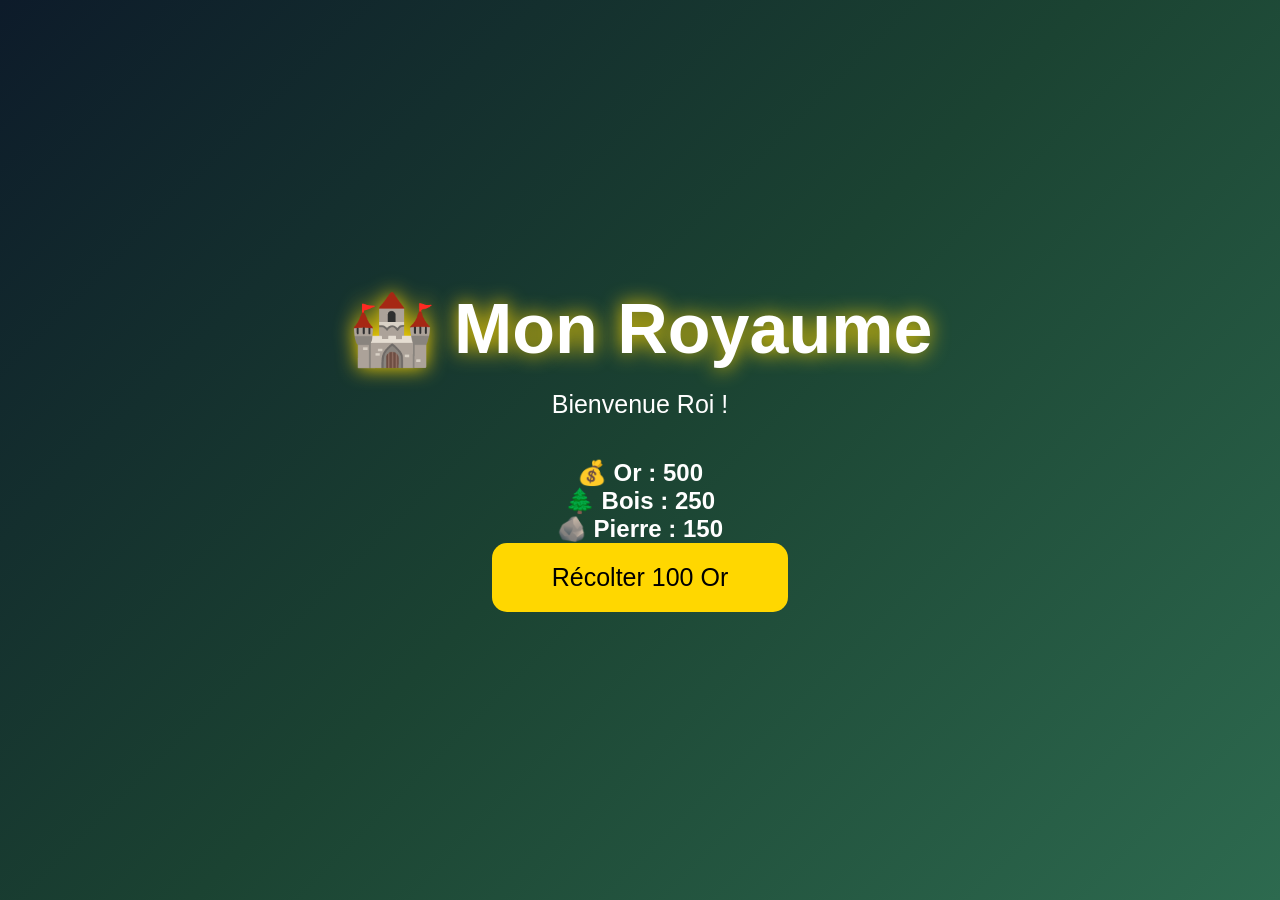
==== kingdom.html @ ad1757f2 "Add initial kingdom.html structure and content" ====
<!DOCTYPE html>
<html lang="fr">
<head>

<meta charset="UTF-8">

<title>Mon Royaume</title>

<link rel="stylesheet" href="css/style.css">

</head>

<body>

<header>

<h1>🏰 Mon Royaume</h1>

<p>Bienvenue Roi !</p>

<h2>💰 Or : <span id="gold">500</span></h2>

<h2>🌲 Bois : <span id="wood">250</span></h2>

<h2>🪨 Pierre : <span id="stone">150</span></h2>

<button onclick="collectGold()">Récolter 100 Or</button>

</header>

<script>

let gold=500;

function collectGold(){

gold+=100;

document.getElementById("gold").innerHTML=gold;

}

</script>

</body>
</html>
---- css/style.css ----
*{
margin:0;
padding:0;
box-sizing:border-box;
font-family:Arial;
}

body{

height:100vh;

display:flex;

justify-content:center;

align-items:center;

background:linear-gradient(135deg,#0d1b2a,#1b4332,#2d6a4f);

overflow:hidden;

color:white;

}

header{

text-align:center;

animation:fade 2s;

}

h1{

font-size:70px;

margin-bottom:20px;

text-shadow:0 0 20px gold;

}

p{

font-size:25px;

margin-bottom:40px;

}

button{

padding:20px 60px;

font-size:25px;

border:none;

border-radius:15px;

cursor:pointer;

background:gold;

transition:.3s;

}

button:hover{

transform:scale(1.1);

box-shadow:0 0 25px gold;

}

@keyframes fade{

from{

opacity:0;
transform:translateY(-50px);

}

to{

opacity:1;
transform:translateY(0);

}

}
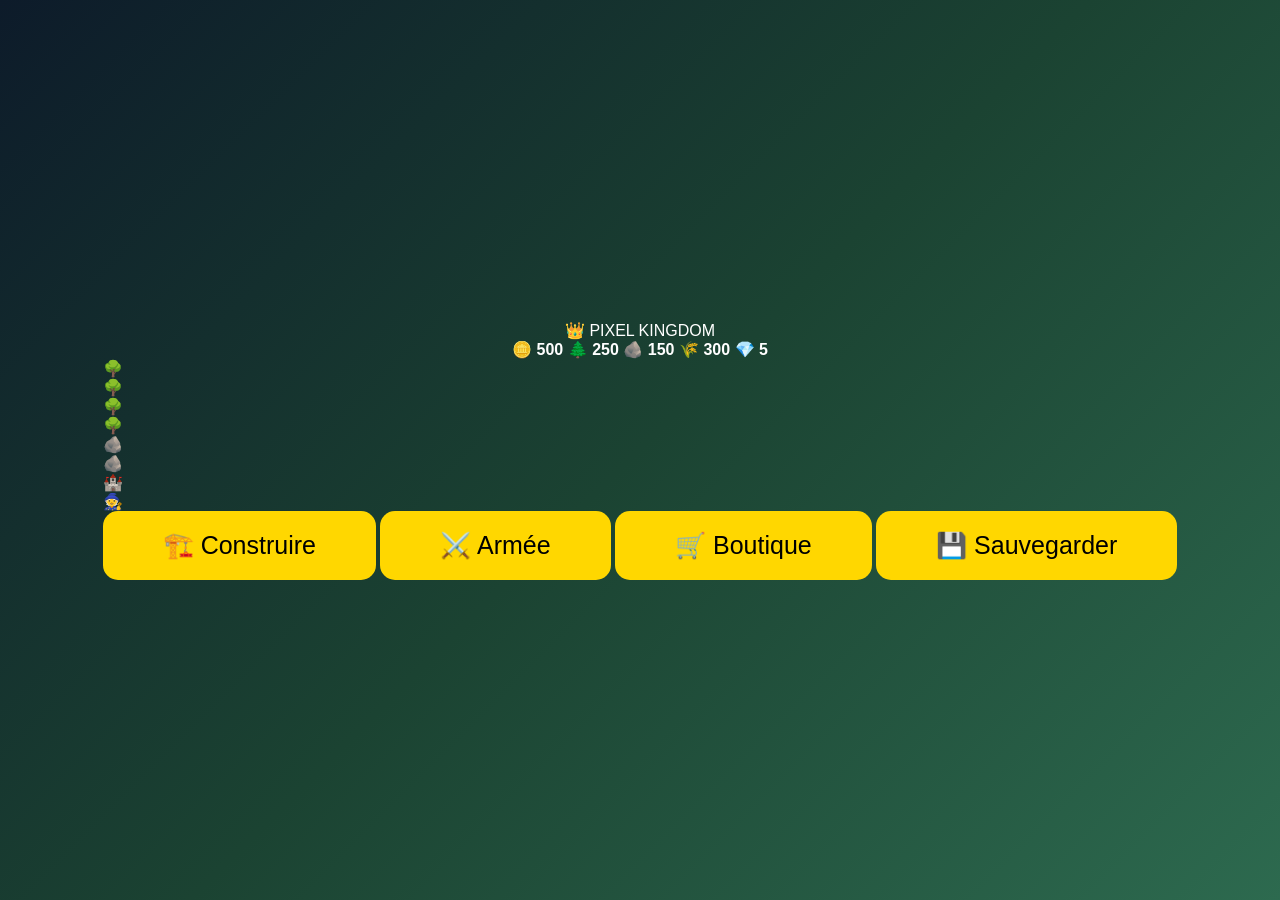
==== commit 795ab06c: "Refactor kingdom.html structure and content" ====
--- a/kingdom.html
+++ b/kingdom.html
@@ -1,46 +1,88 @@
 <!DOCTYPE html>
 <html lang="fr">
 <head>
+    <meta charset="UTF-8">
+    <meta name="viewport" content="width=device-width, initial-scale=1.0">
+    <title>Pixel Kingdom - Royaume</title>
 
-<meta charset="UTF-8">
-
-<title>Mon Royaume</title>
-
-<link rel="stylesheet" href="css/style.css">
-
+    <link rel="stylesheet" href="css/style.css">
+    <link rel="stylesheet" href="css/kingdom.css">
 </head>
 
 <body>
 
-<header>
+    <div class="game">
 
-<h1>🏰 Mon Royaume</h1>
+        <!-- BARRE DU HAUT -->
+        <header class="topbar">
 
-<p>Bienvenue Roi !</p>
+            <div class="logo">👑 PIXEL KINGDOM</div>
 
-<h2>💰 Or : <span id="gold">500</span></h2>
+            <div class="resources">
+                <span>🪙 <b id="gold">500</b></span>
+                <span>🌲 <b id="wood">250</b></span>
+                <span>🪨 <b id="stone">150</b></span>
+                <span>🌾 <b id="food">300</b></span>
+                <span>💎 <b id="gems">5</b></span>
+            </div>
 
-<h2>🌲 Bois : <span id="wood">250</span></h2>
+        </header>
 
-<h2>🪨 Pierre : <span id="stone">150</span></h2>
 
-<button onclick="collectGold()">Récolter 100 Or</button>
+        <!-- CARTE -->
+        <main id="world">
 
-</header>
+            <div class="grass"></div>
 
-<script>
+            <!-- Décor -->
+            <div class="tree" style="left: 150px; top: 120px;">🌳</div>
+            <div class="tree" style="left: 700px; top: 180px;">🌳</div>
+            <div class="tree" style="left: 1000px; top: 400px;">🌳</div>
+            <div class="tree" style="left: 300px; top: 500px;">🌳</div>
 
-let gold=500;
+            <div class="rock" style="left: 500px; top: 150px;">🪨</div>
+            <div class="rock" style="left: 850px; top: 520px;">🪨</div>
 
-function collectGold(){
+            <!-- Château -->
+            <div class="castle" style="left: 600px; top: 300px;">
+                🏰
+            </div>
 
-gold+=100;
+            <!-- Joueur -->
+            <div id="player">
+                🧙
+            </div>
 
-document.getElementById("gold").innerHTML=gold;
+        </main>
 
-}
 
-</script>
+        <!-- BARRE DU BAS -->
+        <div class="controls">
+
+            <button onclick="showMessage('🏰 Construction bientôt disponible !')">
+                🏗️ Construire
+            </button>
+
+            <button onclick="showMessage('⚔️ Armée bientôt disponible !')">
+                ⚔️ Armée
+            </button>
+
+            <button onclick="showMessage('🛒 Boutique bientôt disponible !')">
+                🛒 Boutique
+            </button>
+
+            <button onclick="saveGame()">
+                💾 Sauvegarder
+            </button>
+
+        </div>
+
+
+        <div id="message"></div>
+
+    </div>
+
+    <script src="js/main.js"></script>
 
 </body>
 </html>
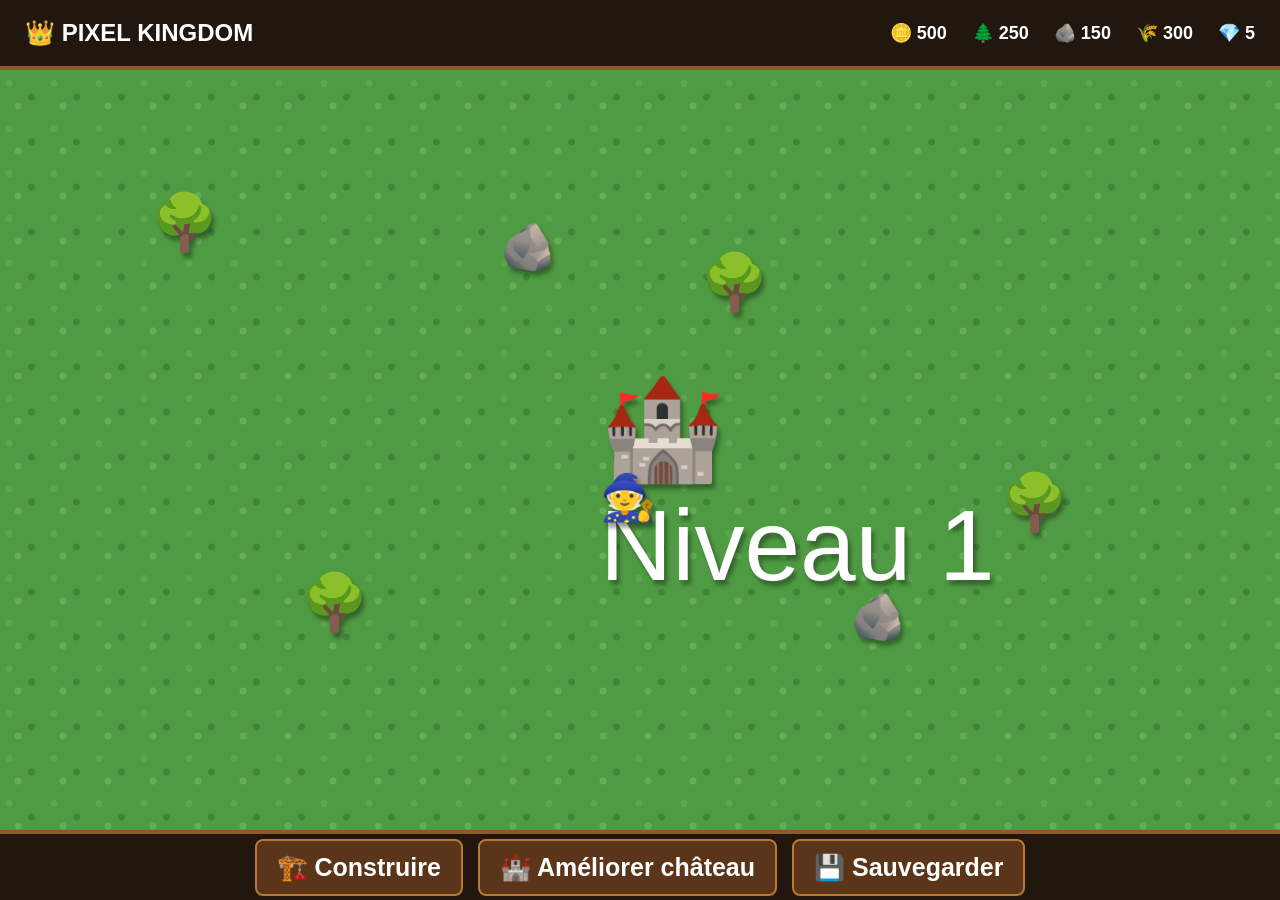
==== commit 0c26510c: "Refactor kingdom.html structure and resources display" ====
--- a/kingdom.html
+++ b/kingdom.html
@@ -3,6 +3,7 @@
 <head>
     <meta charset="UTF-8">
     <meta name="viewport" content="width=device-width, initial-scale=1.0">
+
     <title>Pixel Kingdom - Royaume</title>
 
     <link rel="stylesheet" href="css/style.css">
@@ -11,78 +12,164 @@
 
 <body>
 
-    <div class="game">
+<div class="game">
 
-        <!-- BARRE DU HAUT -->
-        <header class="topbar">
+    <!-- BARRE DU HAUT -->
+    <header class="topbar">
 
-            <div class="logo">👑 PIXEL KINGDOM</div>
+        <div class="logo">
+            👑 PIXEL KINGDOM
+        </div>
 
-            <div class="resources">
-                <span>🪙 <b id="gold">500</b></span>
-                <span>🌲 <b id="wood">250</b></span>
-                <span>🪨 <b id="stone">150</b></span>
-                <span>🌾 <b id="food">300</b></span>
-                <span>💎 <b id="gems">5</b></span>
-            </div>
+        <div class="resources">
 
-        </header>
+            <span>🪙 <b id="gold">500</b></span>
+
+            <span>🌲 <b id="wood">250</b></span>
+
+            <span>🪨 <b id="stone">150</b></span>
+
+            <span>🌾 <b id="food">300</b></span>
+
+            <span>💎 <b id="gems">5</b></span>
+
+        </div>
+
+    </header>
 
 
-        <!-- CARTE -->
-        <main id="world">
+    <!-- CARTE -->
 
-            <div class="grass"></div>
+    <main id="world">
 
-            <!-- Décor -->
-            <div class="tree" style="left: 150px; top: 120px;">🌳</div>
-            <div class="tree" style="left: 700px; top: 180px;">🌳</div>
-            <div class="tree" style="left: 1000px; top: 400px;">🌳</div>
-            <div class="tree" style="left: 300px; top: 500px;">🌳</div>
-
-            <div class="rock" style="left: 500px; top: 150px;">🪨</div>
-            <div class="rock" style="left: 850px; top: 520px;">🪨</div>
-
-            <!-- Château -->
-            <div class="castle" style="left: 600px; top: 300px;">
-                🏰
-            </div>
-
-            <!-- Joueur -->
-            <div id="player">
-                🧙
-            </div>
-
-        </main>
+        <div class="grass"></div>
 
 
-        <!-- BARRE DU BAS -->
-        <div class="controls">
+        <!-- ARBRES -->
 
-            <button onclick="showMessage('🏰 Construction bientôt disponible !')">
-                🏗️ Construire
-            </button>
+        <div class="resource tree"
+             data-type="wood"
+             style="left:150px;top:120px;">
+            🌳
+        </div>
 
-            <button onclick="showMessage('⚔️ Armée bientôt disponible !')">
-                ⚔️ Armée
-            </button>
+        <div class="resource tree"
+             data-type="wood"
+             style="left:700px;top:180px;">
+            🌳
+        </div>
 
-            <button onclick="showMessage('🛒 Boutique bientôt disponible !')">
-                🛒 Boutique
-            </button>
+        <div class="resource tree"
+             data-type="wood"
+             style="left:1000px;top:400px;">
+            🌳
+        </div>
 
-            <button onclick="saveGame()">
-                💾 Sauvegarder
-            </button>
+        <div class="resource tree"
+             data-type="wood"
+             style="left:300px;top:500px;">
+            🌳
+        </div>
+
+
+        <!-- ROCHERS -->
+
+        <div class="resource rock"
+             data-type="stone"
+             style="left:500px;top:150px;">
+            🪨
+        </div>
+
+        <div class="resource rock"
+             data-type="stone"
+             style="left:850px;top:520px;">
+            🪨
+        </div>
+
+
+        <!-- CHÂTEAU -->
+
+        <div id="castle"
+             class="castle"
+             style="left:600px;top:300px;">
+
+            🏰
+
+            <div class="building-level">
+                Niveau <span id="castleLevel">1</span>
+            </div>
 
         </div>
 
 
-        <div id="message"></div>
+        <!-- JOUEUR -->
+
+        <div id="player">
+            🧙
+        </div>
+
+    </main>
+
+
+    <!-- MENU -->
+
+    <div class="controls">
+
+        <button onclick="openBuildMenu()">
+            🏗️ Construire
+        </button>
+
+        <button onclick="upgradeCastle()">
+            🏰 Améliorer château
+        </button>
+
+        <button onclick="saveGame()">
+            💾 Sauvegarder
+        </button>
 
     </div>
 
-    <script src="js/main.js"></script>
+
+    <!-- MENU CONSTRUCTION -->
+
+    <div id="buildMenu" class="panel">
+
+        <h2>🏗️ Construction</h2>
+
+        <p>Choisis un bâtiment :</p>
+
+
+        <button onclick="build('house')">
+            🏠 Maison
+            <small>100 🪙 + 50 🌲</small>
+        </button>
+
+
+        <button onclick="build('farm')">
+            🌾 Ferme
+            <small>150 🪙 + 80 🌲</small>
+        </button>
+
+
+        <button onclick="build('mine')">
+            ⛏️ Mine
+            <small>200 🪙 + 100 🪨</small>
+        </button>
+
+
+        <button onclick="closeBuildMenu()">
+            ❌ Fermer
+        </button>
+
+    </div>
+
+
+    <div id="message"></div>
+
+</div>
+
+
+<script src="js/main.js"></script>
 
 </body>
 </html>
--- a/css/kingdom.css
+++ b/css/kingdom.css
@@ -0,0 +1,202 @@
+* {
+    box-sizing: border-box;
+}
+
+body {
+    margin: 0;
+    overflow: hidden;
+    background: #182818;
+    font-family: Arial, sans-serif;
+}
+
+.game {
+    width: 100vw;
+    height: 100vh;
+}
+
+/* BARRE DU HAUT */
+
+.topbar {
+    position: fixed;
+    z-index: 100;
+    top: 0;
+    left: 0;
+
+    width: 100%;
+    height: 70px;
+
+    display: flex;
+    align-items: center;
+    justify-content: space-between;
+
+    padding: 0 25px;
+
+    background: #21170f;
+    border-bottom: 4px solid #8b5a2b;
+
+    color: white;
+}
+
+.logo {
+    font-size: 24px;
+    font-weight: bold;
+}
+
+.resources {
+    display: flex;
+    gap: 25px;
+    font-size: 18px;
+}
+
+/* MONDE */
+
+#world {
+    position: absolute;
+
+    top: 70px;
+    left: 0;
+
+    width: 100vw;
+    height: calc(100vh - 140px);
+
+    overflow: hidden;
+
+    background: #4f9b43;
+}
+
+.grass {
+    position: absolute;
+
+    inset: 0;
+
+    background:
+        radial-gradient(circle at 20% 30%, #5aa84d 0 3px, transparent 4px),
+        radial-gradient(circle at 70% 60%, #3f8438 0 3px, transparent 4px),
+        radial-gradient(circle at 40% 80%, #65ae55 0 3px, transparent 4px);
+
+    background-size: 45px 45px;
+}
+
+/* OBJETS */
+
+.tree,
+.rock,
+.castle {
+    position: absolute;
+
+    font-size: 55px;
+
+    user-select: none;
+
+    filter: drop-shadow(3px 5px 2px rgba(0,0,0,.35));
+}
+
+.tree {
+    cursor: pointer;
+}
+
+.rock {
+    font-size: 45px;
+}
+
+/* CHÂTEAU */
+
+.castle {
+    font-size: 100px;
+}
+
+/* JOUEUR */
+
+#player {
+    position: absolute;
+
+    z-index: 50;
+
+    width: 55px;
+    height: 55px;
+
+    display: flex;
+    align-items: center;
+    justify-content: center;
+
+    font-size: 45px;
+
+    transition: left .05s linear, top .05s linear;
+
+    filter: drop-shadow(3px 5px 2px rgba(0,0,0,.4));
+}
+
+/* BOUTONS */
+
+.controls {
+    position: fixed;
+    z-index: 100;
+
+    bottom: 0;
+    left: 0;
+
+    width: 100%;
+    height: 70px;
+
+    display: flex;
+    justify-content: center;
+    align-items: center;
+
+    gap: 15px;
+
+    background: #21170f;
+    border-top: 4px solid #8b5a2b;
+}
+
+.controls button {
+    padding: 12px 20px;
+
+    border: 2px solid #b87932;
+    border-radius: 8px;
+
+    background: #5b3519;
+    color: white;
+
+    font-weight: bold;
+
+    cursor: pointer;
+
+    transition: .2s;
+}
+
+.controls button:hover {
+    transform: translateY(-3px);
+    background: #75471f;
+}
+
+/* MESSAGE */
+
+#message {
+    position: fixed;
+    z-index: 200;
+
+    left: 50%;
+    top: 90px;
+
+    transform: translateX(-50%) translateY(-20px);
+
+    padding: 15px 25px;
+
+    border-radius: 10px;
+
+    background: #21170f;
+    border: 2px solid #d49a45;
+
+    color: white;
+
+    opacity: 0;
+
+    pointer-events: none;
+
+    transition: .3s;
+}
+
+#message.show {
+    opacity: 1;
+    transform: translateX(-50%) translateY(0);
+}
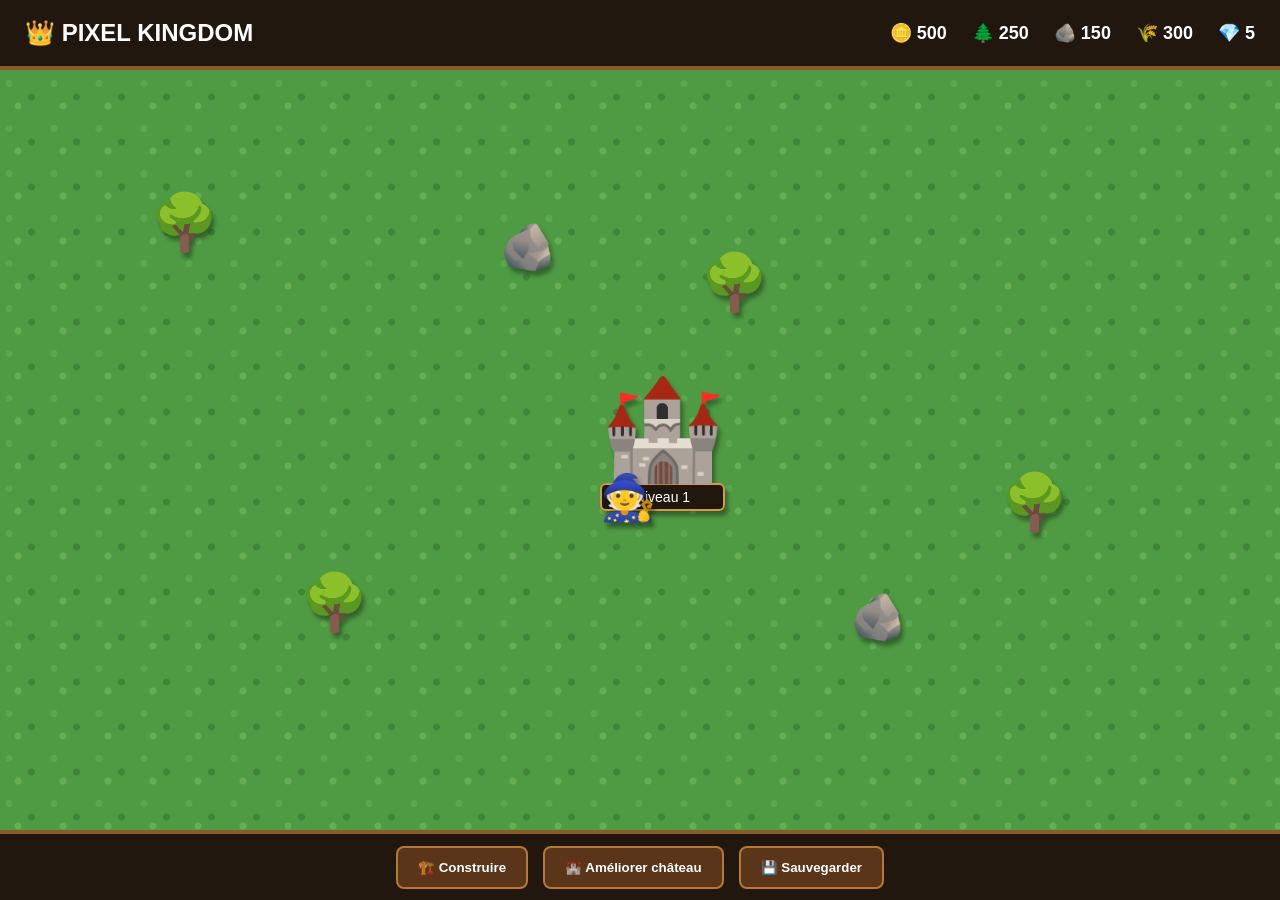
==== commit f9206ee9: "Remove stylesheet link to style.css" ====
--- a/kingdom.html
+++ b/kingdom.html
@@ -6,7 +6,6 @@
 
     <title>Pixel Kingdom - Royaume</title>
 
-    <link rel="stylesheet" href="css/style.css">
     <link rel="stylesheet" href="css/kingdom.css">
 </head>
 
--- a/css/kingdom.css
+++ b/css/kingdom.css
@@ -200,3 +200,195 @@
     opacity: 1;
     transform: translateX(-50%) translateY(0);
 }
+/* =========================
+   BÂTIMENTS
+========================= */
+
+.built-building {
+
+    position: absolute;
+
+    z-index: 20;
+
+    font-size: 60px;
+
+    cursor: pointer;
+
+    filter:
+        drop-shadow(
+            3px 5px 2px
+            rgba(0,0,0,.4)
+        );
+
+    animation:
+        buildingAppear .4s ease;
+
+}
+
+
+@keyframes buildingAppear {
+
+    from {
+
+        transform: scale(0);
+
+        opacity: 0;
+
+    }
+
+    to {
+
+        transform: scale(1);
+
+        opacity: 1;
+
+    }
+
+}
+
+
+/* =========================
+   NIVEAU CHÂTEAU
+========================= */
+
+#castle {
+
+    position: absolute;
+
+    z-index: 20;
+
+    text-align: center;
+
+}
+
+
+.building-level {
+
+    font-size: 14px;
+
+    background: #21170f;
+
+    color: white;
+
+    border: 2px solid #d49a45;
+
+    border-radius: 6px;
+
+    padding: 4px 8px;
+
+    margin-top: -5px;
+
+}
+
+
+/* =========================
+   MENU CONSTRUCTION
+========================= */
+
+.panel {
+
+    position: fixed;
+
+    z-index: 300;
+
+    top: 50%;
+
+    left: 50%;
+
+    transform:
+        translate(-50%, -50%)
+        scale(.8);
+
+    width: 360px;
+
+    padding: 25px;
+
+    background: #21170f;
+
+    border: 3px solid #b87932;
+
+    border-radius: 15px;
+
+    color: white;
+
+    text-align: center;
+
+    opacity: 0;
+
+    pointer-events: none;
+
+    transition: .25s;
+
+    box-shadow:
+        0 10px 40px
+        rgba(0,0,0,.7);
+
+}
+
+
+.panel.open {
+
+    opacity: 1;
+
+    pointer-events: auto;
+
+    transform:
+        translate(-50%, -50%)
+        scale(1);
+
+}
+
+
+.panel h2 {
+
+    margin-bottom: 15px;
+
+}
+
+
+.panel p {
+
+    font-size: 16px;
+
+    margin-bottom: 20px;
+
+}
+
+
+.panel button {
+
+    width: 100%;
+
+    margin: 6px 0;
+
+    padding: 12px;
+
+    border: 2px solid #9b642c;
+
+    border-radius: 8px;
+
+    background: #5b3519;
+
+    color: white;
+
+    cursor: pointer;
+
+}
+
+
+.panel button:hover {
+
+    background: #7a4921;
+
+}
+
+
+.panel small {
+
+    display: block;
+
+    margin-top: 4px;
+
+    opacity: .7;
+
+}
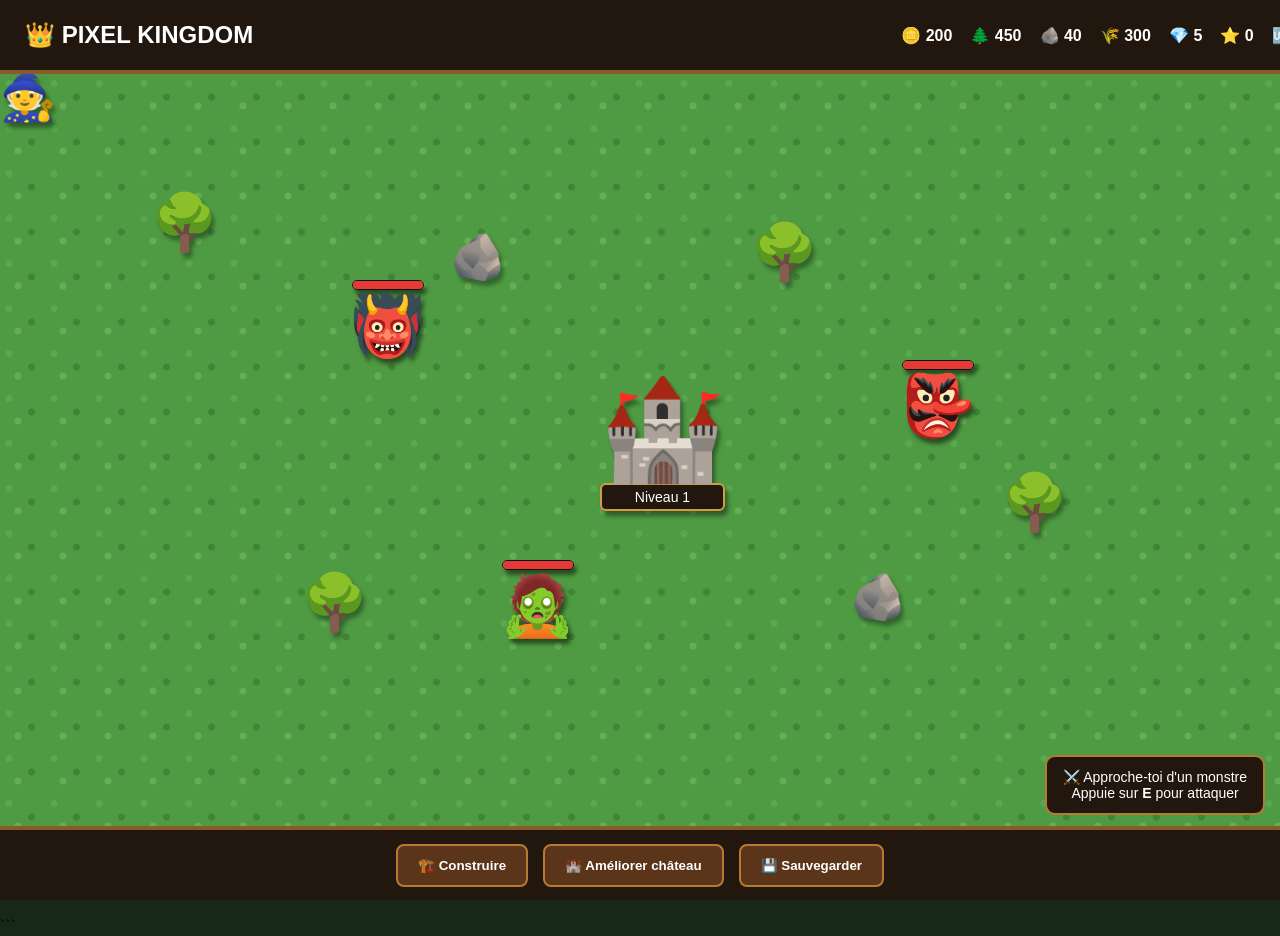
==== commit 45559816: "Modify kingdom layout and resource values Updated resource values and added enemy elements to the ga" ====
--- a/kingdom.html
+++ b/kingdom.html
@@ -1,10 +1,12 @@
+```html
 <!DOCTYPE html>
 <html lang="fr">
+
 <head>
     <meta charset="UTF-8">
     <meta name="viewport" content="width=device-width, initial-scale=1.0">
 
-    <title>Pixel Kingdom - Royaume</title>
+    <title>Pixel Kingdom</title>
 
     <link rel="stylesheet" href="css/kingdom.css">
 </head>
@@ -22,23 +24,20 @@
 
         <div class="resources">
 
-            <span>🪙 <b id="gold">500</b></span>
-
-            <span>🌲 <b id="wood">250</b></span>
-
-            <span>🪨 <b id="stone">150</b></span>
-
+            <span>🪙 <b id="gold">200</b></span>
+            <span>🌲 <b id="wood">450</b></span>
+            <span>🪨 <b id="stone">40</b></span>
             <span>🌾 <b id="food">300</b></span>
-
             <span>💎 <b id="gems">5</b></span>
+            <span>⭐ <b id="xp">0</b></span>
+            <span>🆙 <b id="level">1</b></span>
 
         </div>
 
     </header>
 
 
-    <!-- CARTE -->
-
+    <!-- MONDE -->
     <main id="world">
 
         <div class="grass"></div>
@@ -48,25 +47,25 @@
 
         <div class="resource tree"
              data-type="wood"
-             style="left:150px;top:120px;">
-            🌳
-        </div>
-
-        <div class="resource tree"
-             data-type="wood"
-             style="left:700px;top:180px;">
-            🌳
-        </div>
-
-        <div class="resource tree"
-             data-type="wood"
-             style="left:1000px;top:400px;">
-            🌳
-        </div>
-
-        <div class="resource tree"
-             data-type="wood"
-             style="left:300px;top:500px;">
+             style="left:150px; top:120px;">
+            🌳
+        </div>
+
+        <div class="resource tree"
+             data-type="wood"
+             style="left:750px; top:150px;">
+            🌳
+        </div>
+
+        <div class="resource tree"
+             data-type="wood"
+             style="left:1000px; top:400px;">
+            🌳
+        </div>
+
+        <div class="resource tree"
+             data-type="wood"
+             style="left:300px; top:500px;">
             🌳
         </div>
 
@@ -75,13 +74,13 @@
 
         <div class="resource rock"
              data-type="stone"
-             style="left:500px;top:150px;">
+             style="left:450px; top:160px;">
             🪨
         </div>
 
         <div class="resource rock"
              data-type="stone"
-             style="left:850px;top:520px;">
+             style="left:850px; top:500px;">
             🪨
         </div>
 
@@ -89,8 +88,7 @@
         <!-- CHÂTEAU -->
 
         <div id="castle"
-             class="castle"
-             style="left:600px;top:300px;">
+             style="left:600px; top:300px;">
 
             🏰
 
@@ -101,6 +99,50 @@
         </div>
 
 
+        <!-- ENNEMIS -->
+
+        <div class="enemy"
+             data-hp="50"
+             data-maxhp="50"
+             style="left:350px; top:220px;">
+
+            👹
+
+            <div class="enemy-health">
+                <div class="enemy-health-bar"></div>
+            </div>
+
+        </div>
+
+
+        <div class="enemy"
+             data-hp="75"
+             data-maxhp="75"
+             style="left:900px; top:300px;">
+
+            👺
+
+            <div class="enemy-health">
+                <div class="enemy-health-bar"></div>
+            </div>
+
+        </div>
+
+
+        <div class="enemy"
+             data-hp="100"
+             data-maxhp="100"
+             style="left:500px; top:500px;">
+
+            🧟
+
+            <div class="enemy-health">
+                <div class="enemy-health-bar"></div>
+            </div>
+
+        </div>
+
+
         <!-- JOUEUR -->
 
         <div id="player">
@@ -110,19 +152,19 @@
     </main>
 
 
-    <!-- MENU -->
+    <!-- BOUTONS -->
 
     <div class="controls">
 
-        <button onclick="openBuildMenu()">
+        <button id="buildButton">
             🏗️ Construire
         </button>
 
-        <button onclick="upgradeCastle()">
+        <button id="upgradeButton">
             🏰 Améliorer château
         </button>
 
-        <button onclick="saveGame()">
+        <button id="saveButton">
             💾 Sauvegarder
         </button>
 
@@ -137,33 +179,39 @@
 
         <p>Choisis un bâtiment :</p>
 
-
-        <button onclick="build('house')">
+        <button data-building="house">
             🏠 Maison
             <small>100 🪙 + 50 🌲</small>
         </button>
 
-
-        <button onclick="build('farm')">
+        <button data-building="farm">
             🌾 Ferme
             <small>150 🪙 + 80 🌲</small>
         </button>
 
-
-        <button onclick="build('mine')">
+        <button data-building="mine">
             ⛏️ Mine
             <small>200 🪙 + 100 🪨</small>
         </button>
 
-
-        <button onclick="closeBuildMenu()">
+        <button id="closeBuildButton">
             ❌ Fermer
         </button>
 
     </div>
 
 
+    <!-- MESSAGE -->
+
     <div id="message"></div>
+
+
+    <!-- AIDE -->
+
+    <div id="combatHelp">
+        ⚔️ Approche-toi d'un monstre<br>
+        Appuie sur <b>E</b> pour attaquer
+    </div>
 
 </div>
 
@@ -172,3 +220,4 @@
 
 </body>
 </html>
+```
--- a/css/kingdom.css
+++ b/css/kingdom.css
@@ -1,218 +1,203 @@
+```css
 * {
     box-sizing: border-box;
 }
 
+
 body {
+
     margin: 0;
+
     overflow: hidden;
+
     background: #182818;
+
     font-family: Arial, sans-serif;
-}
+
+}
+
 
 .game {
+
     width: 100vw;
+
     height: 100vh;
-}
-
-/* BARRE DU HAUT */
+
+}
+
+
+/* =========================
+   BARRE DU HAUT
+========================= */
 
 .topbar {
+
     position: fixed;
-    z-index: 100;
+
+    z-index: 5000;
+
     top: 0;
+
     left: 0;
 
     width: 100%;
+
     height: 70px;
 
     display: flex;
+
     align-items: center;
+
     justify-content: space-between;
 
     padding: 0 25px;
 
     background: #21170f;
+
     border-bottom: 4px solid #8b5a2b;
 
     color: white;
-}
+
+}
+
 
 .logo {
+
     font-size: 24px;
+
     font-weight: bold;
-}
+
+}
+
 
 .resources {
+
     display: flex;
-    gap: 25px;
-    font-size: 18px;
-}
-
-/* MONDE */
+
+    gap: 18px;
+
+    font-size: 16px;
+
+}
+
+
+/* =========================
+   MONDE
+========================= */
 
 #world {
-    position: absolute;
+
+    position: absolute;
+
+    z-index: 1;
 
     top: 70px;
+
     left: 0;
 
     width: 100vw;
+
     height: calc(100vh - 140px);
 
     overflow: hidden;
 
     background: #4f9b43;
-}
+
+}
+
 
 .grass {
+
     position: absolute;
 
     inset: 0;
 
     background:
-        radial-gradient(circle at 20% 30%, #5aa84d 0 3px, transparent 4px),
-        radial-gradient(circle at 70% 60%, #3f8438 0 3px, transparent 4px),
-        radial-gradient(circle at 40% 80%, #65ae55 0 3px, transparent 4px);
+
+        radial-gradient(
+            circle at 20% 30%,
+            #5aa84d 0 3px,
+            transparent 4px
+        ),
+
+        radial-gradient(
+            circle at 70% 60%,
+            #3f8438 0 3px,
+            transparent 4px
+        ),
+
+        radial-gradient(
+            circle at 40% 80%,
+            #65ae55 0 3px,
+            transparent 4px
+        );
 
     background-size: 45px 45px;
-}
-
-/* OBJETS */
-
-.tree,
-.rock,
-.castle {
-    position: absolute;
+
+}
+
+
+/* =========================
+   RESSOURCES
+========================= */
+
+.resource {
+
+    position: absolute;
+
+    z-index: 20;
+
+    user-select: none;
+
+    filter:
+        drop-shadow(
+            3px 5px 2px
+            rgba(0,0,0,.35)
+        );
+
+    transition: .2s;
+
+}
+
+
+.tree {
 
     font-size: 55px;
 
-    user-select: none;
-
-    filter: drop-shadow(3px 5px 2px rgba(0,0,0,.35));
-}
-
-.tree {
     cursor: pointer;
-}
+
+}
+
 
 .rock {
+
     font-size: 45px;
-}
-
-/* CHÂTEAU */
-
-.castle {
+
+    cursor: pointer;
+
+}
+
+
+.resource:hover {
+
+    transform: scale(1.15);
+
+}
+
+
+/* =========================
+   CHÂTEAU
+========================= */
+
+#castle {
+
+    position: absolute;
+
+    z-index: 20;
+
     font-size: 100px;
-}
-
-/* JOUEUR */
-
-#player {
-    position: absolute;
-
-    z-index: 50;
-
-    width: 55px;
-    height: 55px;
-
-    display: flex;
-    align-items: center;
-    justify-content: center;
-
-    font-size: 45px;
-
-    transition: left .05s linear, top .05s linear;
-
-    filter: drop-shadow(3px 5px 2px rgba(0,0,0,.4));
-}
-
-/* BOUTONS */
-
-.controls {
-    position: fixed;
-    z-index: 100;
-
-    bottom: 0;
-    left: 0;
-
-    width: 100%;
-    height: 70px;
-
-    display: flex;
-    justify-content: center;
-    align-items: center;
-
-    gap: 15px;
-
-    background: #21170f;
-    border-top: 4px solid #8b5a2b;
-}
-
-.controls button {
-    padding: 12px 20px;
-
-    border: 2px solid #b87932;
-    border-radius: 8px;
-
-    background: #5b3519;
-    color: white;
-
-    font-weight: bold;
-
-    cursor: pointer;
-
-    transition: .2s;
-}
-
-.controls button:hover {
-    transform: translateY(-3px);
-    background: #75471f;
-}
-
-/* MESSAGE */
-
-#message {
-    position: fixed;
-    z-index: 200;
-
-    left: 50%;
-    top: 90px;
-
-    transform: translateX(-50%) translateY(-20px);
-
-    padding: 15px 25px;
-
-    border-radius: 10px;
-
-    background: #21170f;
-    border: 2px solid #d49a45;
-
-    color: white;
-
-    opacity: 0;
-
-    pointer-events: none;
-
-    transition: .3s;
-}
-
-#message.show {
-    opacity: 1;
-    transform: translateX(-50%) translateY(0);
-}
-/* =========================
-   BÂTIMENTS
-========================= */
-
-.built-building {
-
-    position: absolute;
-
-    z-index: 20;
-
-    font-size: 60px;
-
-    cursor: pointer;
+
+    text-align: center;
 
     filter:
         drop-shadow(
@@ -220,6 +205,81 @@
             rgba(0,0,0,.4)
         );
 
+}
+
+
+.building-level {
+
+    font-size: 14px;
+
+    background: #21170f;
+
+    color: white;
+
+    border: 2px solid #d49a45;
+
+    border-radius: 6px;
+
+    padding: 4px 8px;
+
+    margin-top: -5px;
+
+}
+
+
+/* =========================
+   JOUEUR
+========================= */
+
+#player {
+
+    position: absolute;
+
+    z-index: 100;
+
+    width: 55px;
+
+    height: 55px;
+
+    display: flex;
+
+    align-items: center;
+
+    justify-content: center;
+
+    font-size: 45px;
+
+    transition:
+        left .05s linear,
+        top .05s linear;
+
+    filter:
+        drop-shadow(
+            3px 5px 2px
+            rgba(0,0,0,.4)
+        );
+
+}
+
+
+/* =========================
+   BÂTIMENTS
+========================= */
+
+.built-building {
+
+    position: absolute;
+
+    z-index: 30;
+
+    font-size: 60px;
+
+    filter:
+        drop-shadow(
+            3px 5px 2px
+            rgba(0,0,0,.4)
+        );
+
     animation:
         buildingAppear .4s ease;
 
@@ -248,35 +308,177 @@
 
 
 /* =========================
-   NIVEAU CHÂTEAU
-========================= */
-
-#castle {
-
-    position: absolute;
-
-    z-index: 20;
-
-    text-align: center;
-
-}
-
-
-.building-level {
-
-    font-size: 14px;
+   ENNEMIS
+========================= */
+
+.enemy {
+
+    position: absolute;
+
+    z-index: 40;
+
+    font-size: 60px;
+
+    cursor: pointer;
+
+    user-select: none;
+
+    transition:
+        transform .15s;
+
+    filter:
+        drop-shadow(
+            3px 5px 2px
+            rgba(0,0,0,.5)
+        );
+
+}
+
+
+.enemy:hover {
+
+    transform: scale(1.1);
+
+}
+
+
+/* BARRE DE VIE */
+
+.enemy-health {
+
+    position: absolute;
+
+    left: 50%;
+
+    top: -10px;
+
+    transform:
+        translateX(-50%);
+
+    width: 70px;
+
+    height: 8px;
+
+    background: #351010;
+
+    border: 1px solid #111;
+
+    border-radius: 5px;
+
+    overflow: hidden;
+
+}
+
+
+.enemy-health-bar {
+
+    width: 100%;
+
+    height: 100%;
+
+    background: #e53935;
+
+    transition: width .2s;
+
+}
+
+
+/* DÉGÂTS */
+
+.enemy.hit {
+
+    animation:
+        enemyHit .2s;
+
+}
+
+
+@keyframes enemyHit {
+
+    0% {
+        transform: translateX(0);
+    }
+
+    25% {
+        transform: translateX(-8px);
+    }
+
+    50% {
+        transform: translateX(8px);
+    }
+
+    75% {
+        transform: translateX(-5px);
+    }
+
+    100% {
+        transform: translateX(0);
+    }
+
+}
+
+
+/* =========================
+   BARRE DU BAS
+========================= */
+
+.controls {
+
+    position: fixed;
+
+    z-index: 9999;
+
+    bottom: 0;
+
+    left: 0;
+
+    width: 100%;
+
+    height: 70px;
+
+    display: flex;
+
+    justify-content: center;
+
+    align-items: center;
+
+    gap: 15px;
 
     background: #21170f;
 
+    border-top: 4px solid #8b5a2b;
+
+}
+
+
+.controls button {
+
+    position: relative;
+
+    z-index: 10000;
+
+    padding: 12px 20px;
+
+    border: 2px solid #b87932;
+
+    border-radius: 8px;
+
+    background: #5b3519;
+
     color: white;
 
-    border: 2px solid #d49a45;
-
-    border-radius: 6px;
-
-    padding: 4px 8px;
-
-    margin-top: -5px;
+    font-weight: bold;
+
+    cursor: pointer;
+
+}
+
+
+.controls button:hover {
+
+    transform: translateY(-3px);
+
+    background: #75471f;
 
 }
 
@@ -289,7 +491,7 @@
 
     position: fixed;
 
-    z-index: 300;
+    z-index: 10000;
 
     top: 50%;
 
@@ -339,22 +541,6 @@
 }
 
 
-.panel h2 {
-
-    margin-bottom: 15px;
-
-}
-
-
-.panel p {
-
-    font-size: 16px;
-
-    margin-bottom: 20px;
-
-}
-
-
 .panel button {
 
     width: 100%;
@@ -392,3 +578,83 @@
     opacity: .7;
 
 }
+
+
+/* =========================
+   MESSAGE
+========================= */
+
+#message {
+
+    position: fixed;
+
+    z-index: 11000;
+
+    left: 50%;
+
+    top: 90px;
+
+    transform:
+        translateX(-50%)
+        translateY(-20px);
+
+    padding: 15px 25px;
+
+    border-radius: 10px;
+
+    background: #21170f;
+
+    border: 2px solid #d49a45;
+
+    color: white;
+
+    opacity: 0;
+
+    pointer-events: none;
+
+    transition: .3s;
+
+}
+
+
+#message.show {
+
+    opacity: 1;
+
+    transform:
+        translateX(-50%)
+        translateY(0);
+
+}
+
+
+/* =========================
+   AIDE COMBAT
+========================= */
+
+#combatHelp {
+
+    position: fixed;
+
+    z-index: 4000;
+
+    right: 15px;
+
+    bottom: 85px;
+
+    padding: 12px 16px;
+
+    background: #21170f;
+
+    border: 2px solid #b87932;
+
+    border-radius: 10px;
+
+    color: white;
+
+    text-align: center;
+
+    font-size: 14px;
+
+}
+```
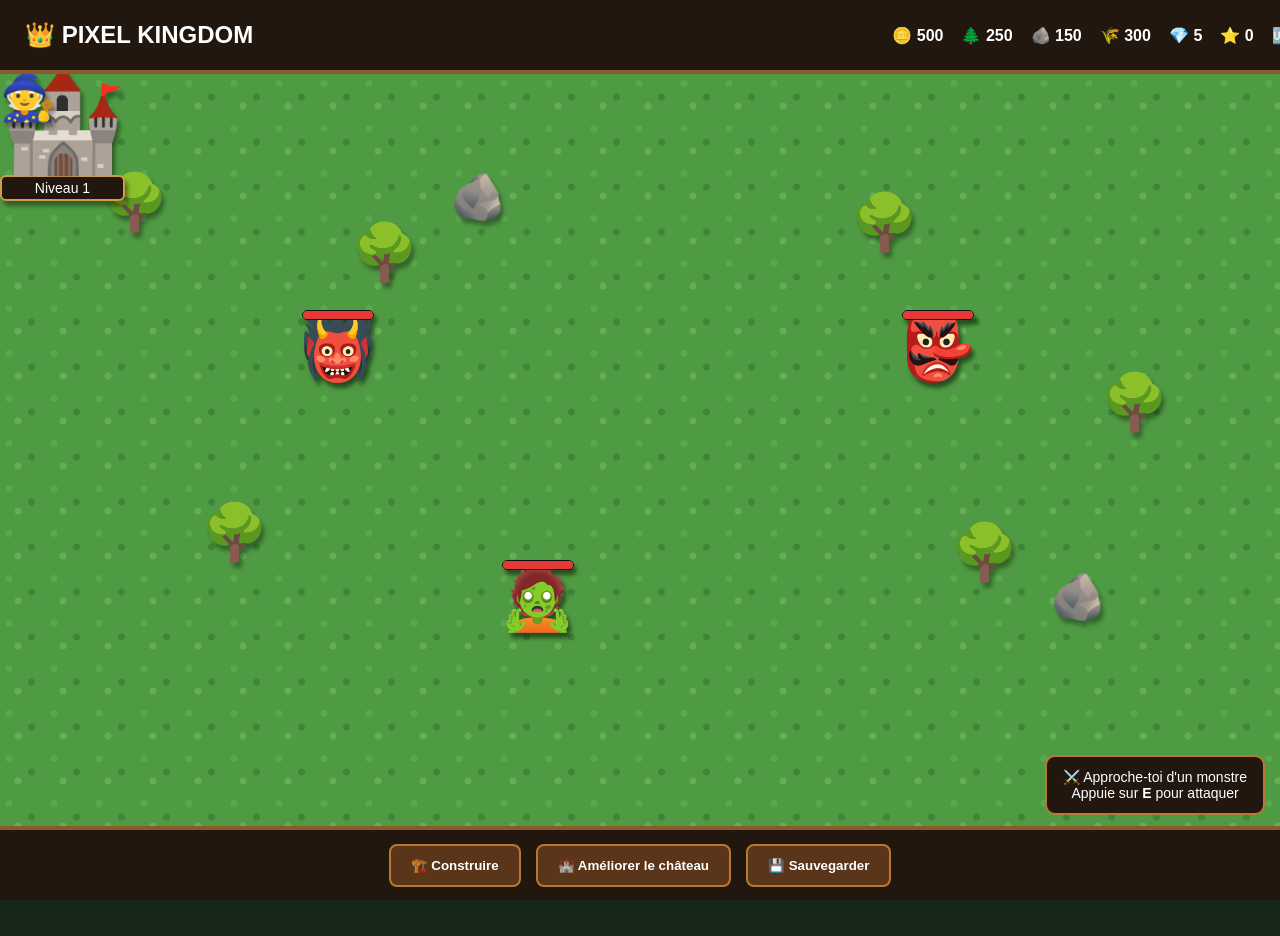
==== commit e16152b7: "Update kingdom layout and resource values Updated resource values and adjusted styles for trees and " ====
--- a/kingdom.html
+++ b/kingdom.html
@@ -6,7 +6,7 @@
     <meta charset="UTF-8">
     <meta name="viewport" content="width=device-width, initial-scale=1.0">
 
-    <title>Pixel Kingdom</title>
+    <title>👑 Pixel Kingdom</title>
 
     <link rel="stylesheet" href="css/kingdom.css">
 </head>
@@ -23,15 +23,13 @@
         </div>
 
         <div class="resources">
-
-            <span>🪙 <b id="gold">200</b></span>
-            <span>🌲 <b id="wood">450</b></span>
-            <span>🪨 <b id="stone">40</b></span>
+            <span>🪙 <b id="gold">500</b></span>
+            <span>🌲 <b id="wood">250</b></span>
+            <span>🪨 <b id="stone">150</b></span>
             <span>🌾 <b id="food">300</b></span>
             <span>💎 <b id="gems">5</b></span>
             <span>⭐ <b id="xp">0</b></span>
             <span>🆙 <b id="level">1</b></span>
-
         </div>
 
     </header>
@@ -47,25 +45,37 @@
 
         <div class="resource tree"
              data-type="wood"
-             style="left:150px; top:120px;">
-            🌳
-        </div>
-
-        <div class="resource tree"
-             data-type="wood"
-             style="left:750px; top:150px;">
-            🌳
-        </div>
-
-        <div class="resource tree"
-             data-type="wood"
-             style="left:1000px; top:400px;">
-            🌳
-        </div>
-
-        <div class="resource tree"
-             data-type="wood"
-             style="left:300px; top:500px;">
+             style="left:100px; top:100px;">
+            🌳
+        </div>
+
+        <div class="resource tree"
+             data-type="wood"
+             style="left:350px; top:150px;">
+            🌳
+        </div>
+
+        <div class="resource tree"
+             data-type="wood"
+             style="left:850px; top:120px;">
+            🌳
+        </div>
+
+        <div class="resource tree"
+             data-type="wood"
+             style="left:1100px; top:300px;">
+            🌳
+        </div>
+
+        <div class="resource tree"
+             data-type="wood"
+             style="left:200px; top:430px;">
+            🌳
+        </div>
+
+        <div class="resource tree"
+             data-type="wood"
+             style="left:950px; top:450px;">
             🌳
         </div>
 
@@ -74,23 +84,24 @@
 
         <div class="resource rock"
              data-type="stone"
-             style="left:450px; top:160px;">
+             style="left:450px; top:100px;">
             🪨
         </div>
 
         <div class="resource rock"
              data-type="stone"
-             style="left:850px; top:500px;">
+             style="left:1050px; top:500px;">
             🪨
         </div>
 
 
         <!-- CHÂTEAU -->
 
-        <div id="castle"
-             style="left:600px; top:300px;">
-
-            🏰
+        <div id="castle">
+
+            <div class="castle-emoji">
+                🏰
+            </div>
 
             <div class="building-level">
                 Niveau <span id="castleLevel">1</span>
@@ -104,7 +115,7 @@
         <div class="enemy"
              data-hp="50"
              data-maxhp="50"
-             style="left:350px; top:220px;">
+             style="left:300px; top:250px;">
 
             👹
 
@@ -118,7 +129,7 @@
         <div class="enemy"
              data-hp="75"
              data-maxhp="75"
-             style="left:900px; top:300px;">
+             style="left:900px; top:250px;">
 
             👺
 
@@ -152,7 +163,7 @@
     </main>
 
 
-    <!-- BOUTONS -->
+    <!-- BARRE DU BAS -->
 
     <div class="controls">
 
@@ -161,7 +172,7 @@
         </button>
 
         <button id="upgradeButton">
-            🏰 Améliorer château
+            🏰 Améliorer le château
         </button>
 
         <button id="saveButton">
@@ -209,8 +220,10 @@
     <!-- AIDE -->
 
     <div id="combatHelp">
+
         ⚔️ Approche-toi d'un monstre<br>
         Appuie sur <b>E</b> pour attaquer
+
     </div>
 
 </div>
--- a/css/kingdom.css
+++ b/css/kingdom.css
@@ -3,26 +3,20 @@
     box-sizing: border-box;
 }
 
-
+html,
 body {
-
     margin: 0;
-
+    padding: 0;
+    width: 100%;
+    height: 100%;
     overflow: hidden;
-
+    font-family: Arial, sans-serif;
     background: #182818;
-
-    font-family: Arial, sans-serif;
-
-}
-
+}
 
 .game {
-
     width: 100vw;
-
     height: 100vh;
-
 }
 
 
@@ -31,630 +25,443 @@
 ========================= */
 
 .topbar {
-
     position: fixed;
-
-    z-index: 5000;
-
     top: 0;
-
     left: 0;
 
     width: 100%;
-
     height: 70px;
 
     display: flex;
-
     align-items: center;
-
     justify-content: space-between;
 
     padding: 0 25px;
 
     background: #21170f;
-
     border-bottom: 4px solid #8b5a2b;
 
     color: white;
 
-}
-
+    z-index: 100;
+}
 
 .logo {
-
     font-size: 24px;
-
     font-weight: bold;
-
-}
-
+}
 
 .resources {
-
     display: flex;
-
     gap: 18px;
-
     font-size: 16px;
-
-}
-
-
-/* =========================
-   MONDE
+}
+
+
+/* =========================
+   CARTE
 ========================= */
 
 #world {
-
-    position: absolute;
+    position: absolute;
+
+    top: 70px;
+    left: 0;
+
+    width: 100vw;
+    height: calc(100vh - 140px);
+
+    overflow: hidden;
+
+    background: #4f9b43;
 
     z-index: 1;
-
-    top: 70px;
-
+}
+
+
+/* HERBE */
+
+.grass {
+    position: absolute;
+
+    top: 0;
     left: 0;
 
-    width: 100vw;
-
-    height: calc(100vh - 140px);
+    width: 100%;
+    height: 100%;
+
+    background:
+        radial-gradient(circle at 20% 30%, #5aa84d 0 3px, transparent 4px),
+        radial-gradient(circle at 70% 60%, #3f8438 0 3px, transparent 4px),
+        radial-gradient(circle at 40% 80%, #65ae55 0 3px, transparent 4px);
+
+    background-size: 45px 45px;
+
+    z-index: 1;
+
+    pointer-events: none;
+}
+
+
+/* =========================
+   ARBRES / ROCHERS
+========================= */
+
+.resource {
+    position: absolute;
+
+    z-index: 20;
+
+    cursor: pointer;
+
+    user-select: none;
+
+    filter: drop-shadow(3px 5px 2px rgba(0,0,0,.35));
+}
+
+.tree {
+    font-size: 55px;
+}
+
+.rock {
+    font-size: 45px;
+}
+
+.resource:hover {
+    transform: scale(1.15);
+}
+
+
+/* =========================
+   CHÂTEAU
+========================= */
+
+#castle {
+    position: absolute;
+
+    z-index: 30;
+
+    font-size: 100px;
+
+    line-height: 1;
+
+    text-align: center;
+
+    user-select: none;
+
+    filter: drop-shadow(3px 5px 2px rgba(0,0,0,.4));
+}
+
+.building-level {
+    display: block;
+
+    margin-top: 5px;
+
+    padding: 4px 8px;
+
+    background: #21170f;
+
+    color: white;
+
+    border: 2px solid #d49a45;
+
+    border-radius: 6px;
+
+    font-size: 14px;
+
+    line-height: 1;
+}
+
+
+/* =========================
+   JOUEUR
+========================= */
+
+#player {
+    position: absolute;
+
+    z-index: 50;
+
+    width: 55px;
+    height: 55px;
+
+    display: flex;
+
+    align-items: center;
+    justify-content: center;
+
+    font-size: 45px;
+
+    line-height: 1;
+
+    pointer-events: none;
+
+    filter: drop-shadow(3px 5px 2px rgba(0,0,0,.4));
+}
+
+
+/* =========================
+   ENNEMIS
+========================= */
+
+.enemy {
+    position: absolute;
+
+    z-index: 25;
+
+    font-size: 60px;
+
+    line-height: 1;
+
+    user-select: none;
+
+    filter: drop-shadow(3px 5px 2px rgba(0,0,0,.5));
+}
+
+.enemy-health {
+    position: absolute;
+
+    left: 50%;
+    top: -10px;
+
+    transform: translateX(-50%);
+
+    width: 70px;
+    height: 8px;
+
+    background: #351010;
+
+    border: 1px solid #111;
+
+    border-radius: 5px;
 
     overflow: hidden;
-
-    background: #4f9b43;
-
-}
-
-
-.grass {
-
-    position: absolute;
-
-    inset: 0;
-
-    background:
-
-        radial-gradient(
-            circle at 20% 30%,
-            #5aa84d 0 3px,
-            transparent 4px
-        ),
-
-        radial-gradient(
-            circle at 70% 60%,
-            #3f8438 0 3px,
-            transparent 4px
-        ),
-
-        radial-gradient(
-            circle at 40% 80%,
-            #65ae55 0 3px,
-            transparent 4px
-        );
-
-    background-size: 45px 45px;
-
-}
-
-
-/* =========================
-   RESSOURCES
-========================= */
-
-.resource {
-
-    position: absolute;
-
-    z-index: 20;
-
-    user-select: none;
-
-    filter:
-        drop-shadow(
-            3px 5px 2px
-            rgba(0,0,0,.35)
-        );
-
-    transition: .2s;
-
-}
-
-
-.tree {
-
-    font-size: 55px;
+}
+
+.enemy-health-bar {
+    width: 100%;
+    height: 100%;
+
+    background: #e53935;
+}
+
+
+/* =========================
+   BÂTIMENTS
+========================= */
+
+.built-building {
+    position: absolute;
+
+    z-index: 25;
+
+    font-size: 60px;
+
+    line-height: 1;
+
+    pointer-events: none;
+
+    filter: drop-shadow(3px 5px 2px rgba(0,0,0,.4));
+
+    animation: buildingAppear .4s ease;
+}
+
+@keyframes buildingAppear {
+
+    from {
+        transform: scale(0);
+        opacity: 0;
+    }
+
+    to {
+        transform: scale(1);
+        opacity: 1;
+    }
+}
+
+
+/* =========================
+   BOUTONS DU BAS
+========================= */
+
+.controls {
+    position: fixed;
+
+    left: 0;
+    bottom: 0;
+
+    width: 100%;
+    height: 70px;
+
+    display: flex;
+
+    align-items: center;
+    justify-content: center;
+
+    gap: 15px;
+
+    background: #21170f;
+
+    border-top: 4px solid #8b5a2b;
+
+    z-index: 200;
+}
+
+.controls button {
+    padding: 12px 20px;
+
+    border: 2px solid #b87932;
+
+    border-radius: 8px;
+
+    background: #5b3519;
+
+    color: white;
+
+    font-weight: bold;
 
     cursor: pointer;
-
-}
-
-
-.rock {
-
-    font-size: 45px;
+}
+
+.controls button:hover {
+    background: #75471f;
+
+    transform: translateY(-3px);
+}
+
+
+/* =========================
+   MENU CONSTRUCTION
+========================= */
+
+.panel {
+    position: fixed;
+
+    top: 50%;
+    left: 50%;
+
+    width: 360px;
+
+    padding: 25px;
+
+    transform: translate(-50%, -50%);
+
+    background: #21170f;
+
+    border: 3px solid #b87932;
+
+    border-radius: 15px;
+
+    color: white;
+
+    text-align: center;
+
+    opacity: 0;
+
+    pointer-events: none;
+
+    transition: .25s;
+
+    z-index: 500;
+}
+
+.panel.open {
+    opacity: 1;
+
+    pointer-events: auto;
+}
+
+.panel button {
+    width: 100%;
+
+    margin: 6px 0;
+
+    padding: 12px;
+
+    border: 2px solid #9b642c;
+
+    border-radius: 8px;
+
+    background: #5b3519;
+
+    color: white;
 
     cursor: pointer;
-
-}
-
-
-.resource:hover {
-
-    transform: scale(1.15);
-
-}
-
-
-/* =========================
-   CHÂTEAU
-========================= */
-
-#castle {
-
-    position: absolute;
-
-    z-index: 20;
-
-    font-size: 100px;
+}
+
+.panel button:hover {
+    background: #7a4921;
+}
+
+.panel small {
+    display: block;
+
+    margin-top: 4px;
+
+    opacity: .7;
+}
+
+
+/* =========================
+   MESSAGE
+========================= */
+
+#message {
+    position: fixed;
+
+    left: 50%;
+    top: 90px;
+
+    transform: translateX(-50%);
+
+    padding: 15px 25px;
+
+    background: #21170f;
+
+    border: 2px solid #d49a45;
+
+    border-radius: 10px;
+
+    color: white;
+
+    opacity: 0;
+
+    pointer-events: none;
+
+    transition: .3s;
+
+    z-index: 1000;
+}
+
+#message.show {
+    opacity: 1;
+}
+
+
+/* =========================
+   AIDE
+========================= */
+
+#combatHelp {
+    position: fixed;
+
+    right: 15px;
+    bottom: 85px;
+
+    padding: 12px 16px;
+
+    background: #21170f;
+
+    border: 2px solid #b87932;
+
+    border-radius: 10px;
+
+    color: white;
 
     text-align: center;
 
-    filter:
-        drop-shadow(
-            3px 5px 2px
-            rgba(0,0,0,.4)
-        );
-
-}
-
-
-.building-level {
-
     font-size: 14px;
 
-    background: #21170f;
-
-    color: white;
-
-    border: 2px solid #d49a45;
-
-    border-radius: 6px;
-
-    padding: 4px 8px;
-
-    margin-top: -5px;
-
-}
-
-
-/* =========================
-   JOUEUR
-========================= */
-
-#player {
-
-    position: absolute;
-
-    z-index: 100;
-
-    width: 55px;
-
-    height: 55px;
-
-    display: flex;
-
-    align-items: center;
-
-    justify-content: center;
-
-    font-size: 45px;
-
-    transition:
-        left .05s linear,
-        top .05s linear;
-
-    filter:
-        drop-shadow(
-            3px 5px 2px
-            rgba(0,0,0,.4)
-        );
-
-}
-
-
-/* =========================
-   BÂTIMENTS
-========================= */
-
-.built-building {
-
-    position: absolute;
-
-    z-index: 30;
-
-    font-size: 60px;
-
-    filter:
-        drop-shadow(
-            3px 5px 2px
-            rgba(0,0,0,.4)
-        );
-
-    animation:
-        buildingAppear .4s ease;
-
-}
-
-
-@keyframes buildingAppear {
-
-    from {
-
-        transform: scale(0);
-
-        opacity: 0;
-
-    }
-
-    to {
-
-        transform: scale(1);
-
-        opacity: 1;
-
-    }
-
-}
-
-
-/* =========================
-   ENNEMIS
-========================= */
-
-.enemy {
-
-    position: absolute;
-
-    z-index: 40;
-
-    font-size: 60px;
-
-    cursor: pointer;
-
-    user-select: none;
-
-    transition:
-        transform .15s;
-
-    filter:
-        drop-shadow(
-            3px 5px 2px
-            rgba(0,0,0,.5)
-        );
-
-}
-
-
-.enemy:hover {
-
-    transform: scale(1.1);
-
-}
-
-
-/* BARRE DE VIE */
-
-.enemy-health {
-
-    position: absolute;
-
-    left: 50%;
-
-    top: -10px;
-
-    transform:
-        translateX(-50%);
-
-    width: 70px;
-
-    height: 8px;
-
-    background: #351010;
-
-    border: 1px solid #111;
-
-    border-radius: 5px;
-
-    overflow: hidden;
-
-}
-
-
-.enemy-health-bar {
-
-    width: 100%;
-
-    height: 100%;
-
-    background: #e53935;
-
-    transition: width .2s;
-
-}
-
-
-/* DÉGÂTS */
-
-.enemy.hit {
-
-    animation:
-        enemyHit .2s;
-
-}
-
-
-@keyframes enemyHit {
-
-    0% {
-        transform: translateX(0);
-    }
-
-    25% {
-        transform: translateX(-8px);
-    }
-
-    50% {
-        transform: translateX(8px);
-    }
-
-    75% {
-        transform: translateX(-5px);
-    }
-
-    100% {
-        transform: translateX(0);
-    }
-
-}
-
-
-/* =========================
-   BARRE DU BAS
-========================= */
-
-.controls {
-
-    position: fixed;
-
-    z-index: 9999;
-
-    bottom: 0;
-
-    left: 0;
-
-    width: 100%;
-
-    height: 70px;
-
-    display: flex;
-
-    justify-content: center;
-
-    align-items: center;
-
-    gap: 15px;
-
-    background: #21170f;
-
-    border-top: 4px solid #8b5a2b;
-
-}
-
-
-.controls button {
-
-    position: relative;
-
-    z-index: 10000;
-
-    padding: 12px 20px;
-
-    border: 2px solid #b87932;
-
-    border-radius: 8px;
-
-    background: #5b3519;
-
-    color: white;
-
-    font-weight: bold;
-
-    cursor: pointer;
-
-}
-
-
-.controls button:hover {
-
-    transform: translateY(-3px);
-
-    background: #75471f;
-
-}
-
-
-/* =========================
-   MENU CONSTRUCTION
-========================= */
-
-.panel {
-
-    position: fixed;
-
-    z-index: 10000;
-
-    top: 50%;
-
-    left: 50%;
-
-    transform:
-        translate(-50%, -50%)
-        scale(.8);
-
-    width: 360px;
-
-    padding: 25px;
-
-    background: #21170f;
-
-    border: 3px solid #b87932;
-
-    border-radius: 15px;
-
-    color: white;
-
-    text-align: center;
-
-    opacity: 0;
-
-    pointer-events: none;
-
-    transition: .25s;
-
-    box-shadow:
-        0 10px 40px
-        rgba(0,0,0,.7);
-
-}
-
-
-.panel.open {
-
-    opacity: 1;
-
-    pointer-events: auto;
-
-    transform:
-        translate(-50%, -50%)
-        scale(1);
-
-}
-
-
-.panel button {
-
-    width: 100%;
-
-    margin: 6px 0;
-
-    padding: 12px;
-
-    border: 2px solid #9b642c;
-
-    border-radius: 8px;
-
-    background: #5b3519;
-
-    color: white;
-
-    cursor: pointer;
-
-}
-
-
-.panel button:hover {
-
-    background: #7a4921;
-
-}
-
-
-.panel small {
-
-    display: block;
-
-    margin-top: 4px;
-
-    opacity: .7;
-
-}
-
-
-/* =========================
-   MESSAGE
-========================= */
-
-#message {
-
-    position: fixed;
-
-    z-index: 11000;
-
-    left: 50%;
-
-    top: 90px;
-
-    transform:
-        translateX(-50%)
-        translateY(-20px);
-
-    padding: 15px 25px;
-
-    border-radius: 10px;
-
-    background: #21170f;
-
-    border: 2px solid #d49a45;
-
-    color: white;
-
-    opacity: 0;
-
-    pointer-events: none;
-
-    transition: .3s;
-
-}
-
-
-#message.show {
-
-    opacity: 1;
-
-    transform:
-        translateX(-50%)
-        translateY(0);
-
-}
-
-
-/* =========================
-   AIDE COMBAT
-========================= */
-
-#combatHelp {
-
-    position: fixed;
-
-    z-index: 4000;
-
-    right: 15px;
-
-    bottom: 85px;
-
-    padding: 12px 16px;
-
-    background: #21170f;
-
-    border: 2px solid #b87932;
-
-    border-radius: 10px;
-
-    color: white;
-
-    text-align: center;
-
-    font-size: 14px;
-
+    z-index: 150;
 }
 ```
